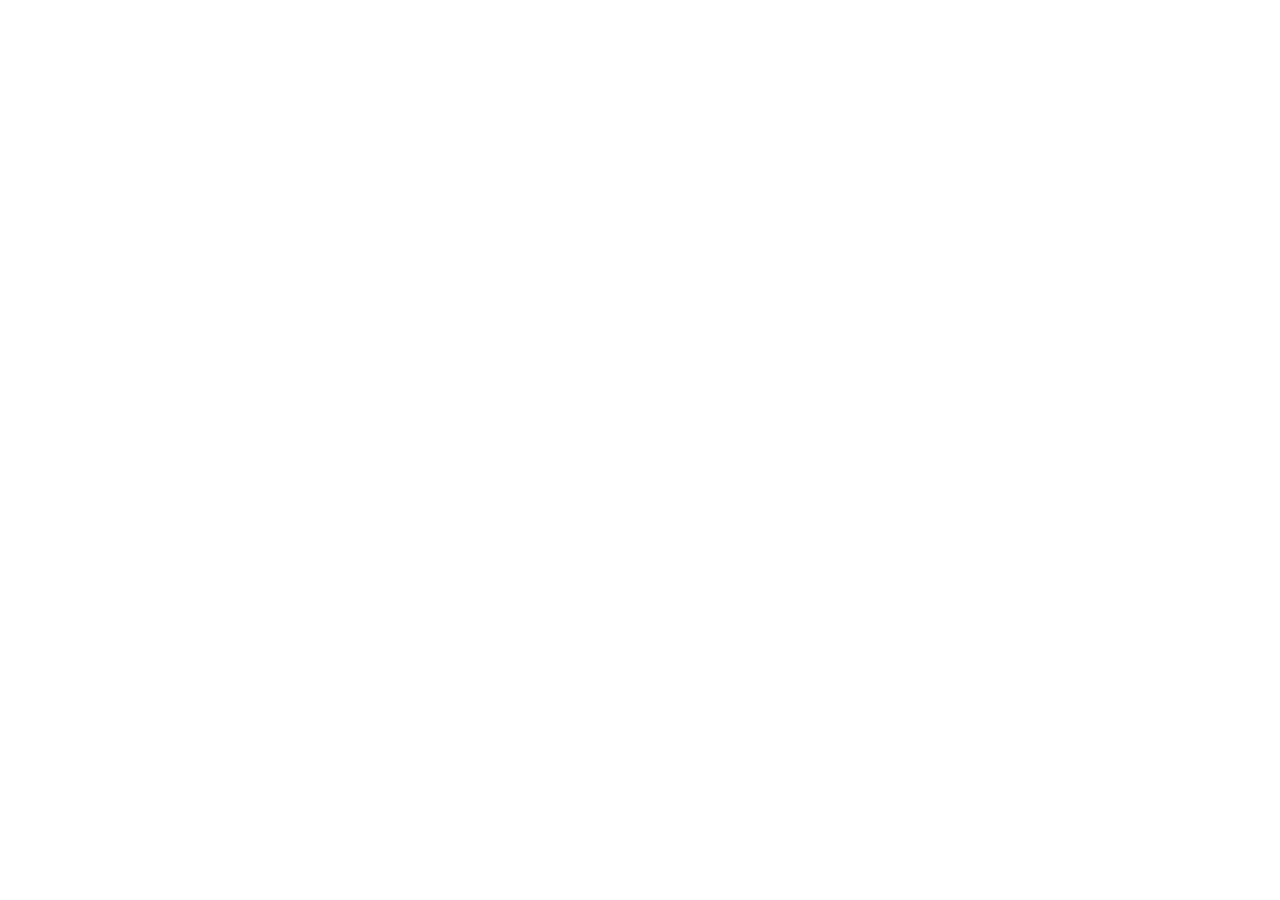
==== index.html @ b7d405d4 "if" ====
<!DOCTYPE html>
<html lang="en">
  <head>
    <meta charset="UTF-8" />
    <meta name="viewport" content="width=device-width, initial-scale=1.0" />
    <title>Document</title>
  </head>
  <body>
    <script src="./main.js"></script>
  </body>
</html>
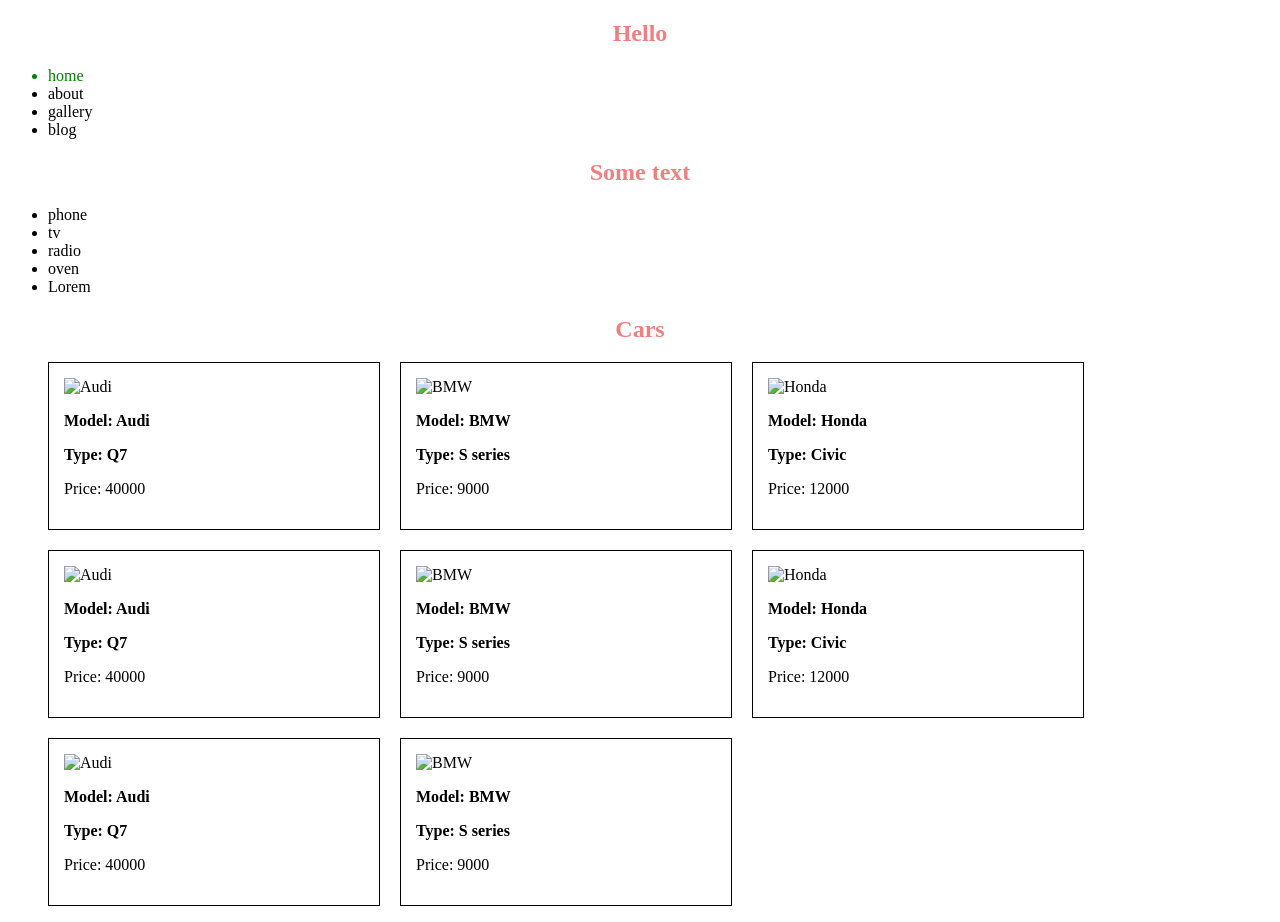
==== commit bb8f2c3d: "task" ====
--- a/index.html
+++ b/index.html
@@ -3,9 +3,23 @@
   <head>
     <meta charset="UTF-8" />
     <meta name="viewport" content="width=device-width, initial-scale=1.0" />
+    <link rel="stylesheet" href="/style.css" />
     <title>Document</title>
   </head>
   <body>
-    <script src="./main.js"></script>
+    <ul id="menu" class="menu">
+      <li class="menu-item">home</li>
+      <li class="menu-item">about</li>
+      <li class="menu-item">gallery</li>
+      <li>blog</li>
+    </ul>
+    <h2 class="some-title">
+      Lorem ipsum dolor sit amet consectetur adipisicing elit. Tempora expedita
+      molestias iste perspiciatis, culpa unde.
+    </h2>
+    <ul class="products"></ul>
+    <h2 class="some-title">Cars</h2>
+    <ul class="cars"></ul>
+    <script src="./main.js" type="module"></script>
   </body>
 </html>
--- a/style.css
+++ b/style.css
@@ -0,0 +1,26 @@
+h2{
+    text-align: center;
+    color: lightcoral;
+}
+
+.cars {
+    list-style: none;
+    display: flex;
+    gap: 20px;
+    flex-wrap: wrap;
+}
+
+.cars-item {
+    width: 300px;
+    padding: 15px;
+    border: 1px solid black;
+}
+
+.cars-img {
+    max-width: 100%;
+}
+
+.cars-text {
+    font-weight: 600;
+}
+
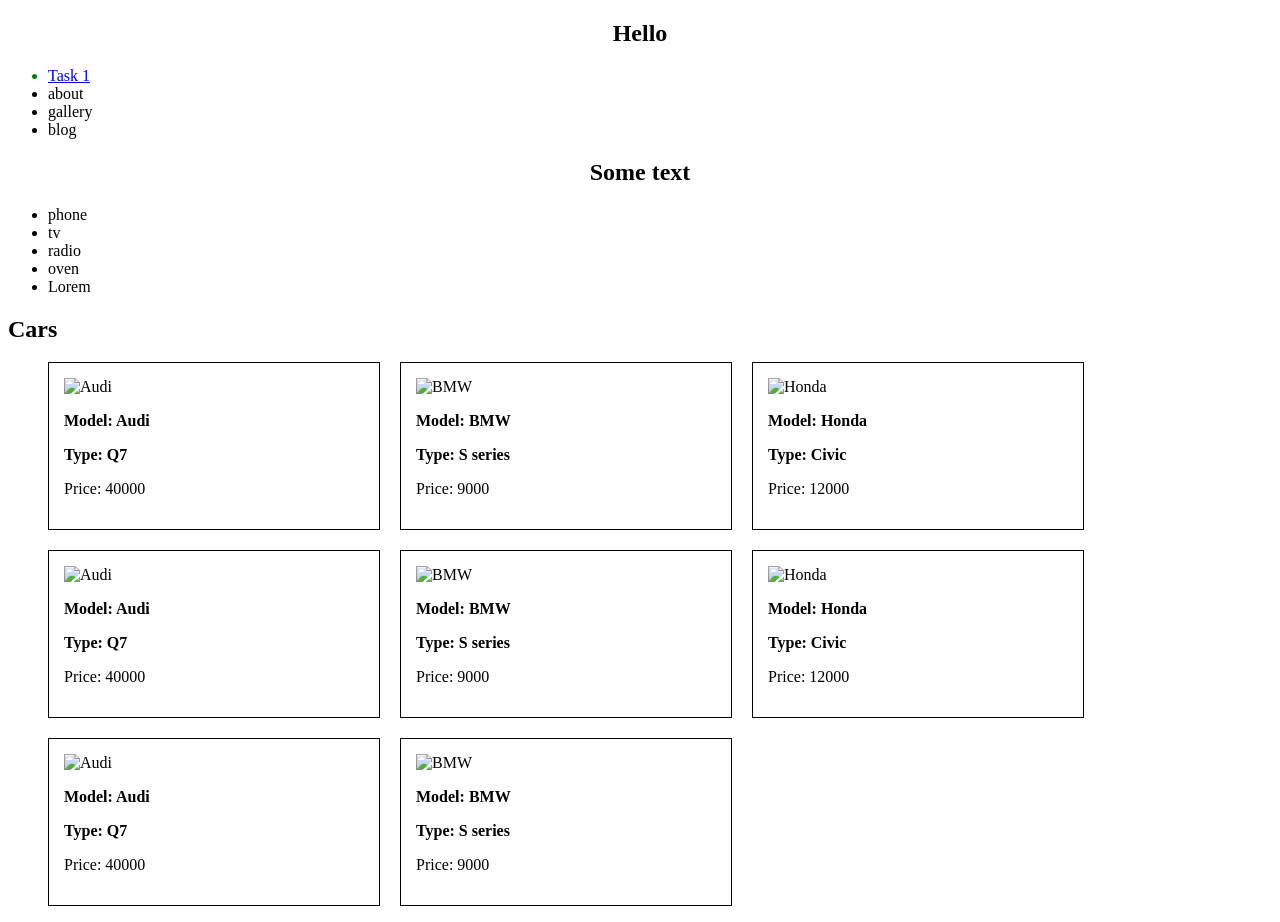
==== commit 709cabe9: "task" ====
--- a/index.html
+++ b/index.html
@@ -3,12 +3,12 @@
   <head>
     <meta charset="UTF-8" />
     <meta name="viewport" content="width=device-width, initial-scale=1.0" />
-    <link rel="stylesheet" href="/style.css" />
+    <link rel="stylesheet" href="./style.css" />
     <title>Document</title>
   </head>
   <body>
     <ul id="menu" class="menu">
-      <li class="menu-item">home</li>
+      <li class="menu-item"><a href="task-01.html">Task 1</a></li>
       <li class="menu-item">about</li>
       <li class="menu-item">gallery</li>
       <li>blog</li>
--- a/style.css
+++ b/style.css
@@ -1,8 +1,3 @@
-h2{
-    text-align: center;
-    color: lightcoral;
-}
-
 .cars {
     list-style: none;
     display: flex;
@@ -24,3 +19,35 @@
     font-weight: 600;
 }
 
+#categories {
+    list-style: none;
+}
+
+.task-title {
+    text-align: center;
+    margin-bottom: 30px;
+    color: lightcoral;
+}
+
+.gallery{
+    display: flex;
+    flex-wrap: wrap;
+    gap: 3%;
+    list-style: none;
+}
+
+.gallery-item {
+    width: 30%;
+    height: 300px;
+    position: relative;
+}
+
+.gallery-img {
+    position: absolute;
+    width: 100%;
+    height: 100%;
+    top: 0;
+    left: 0;
+    object-fit: cover;
+    object-position: center;
+}
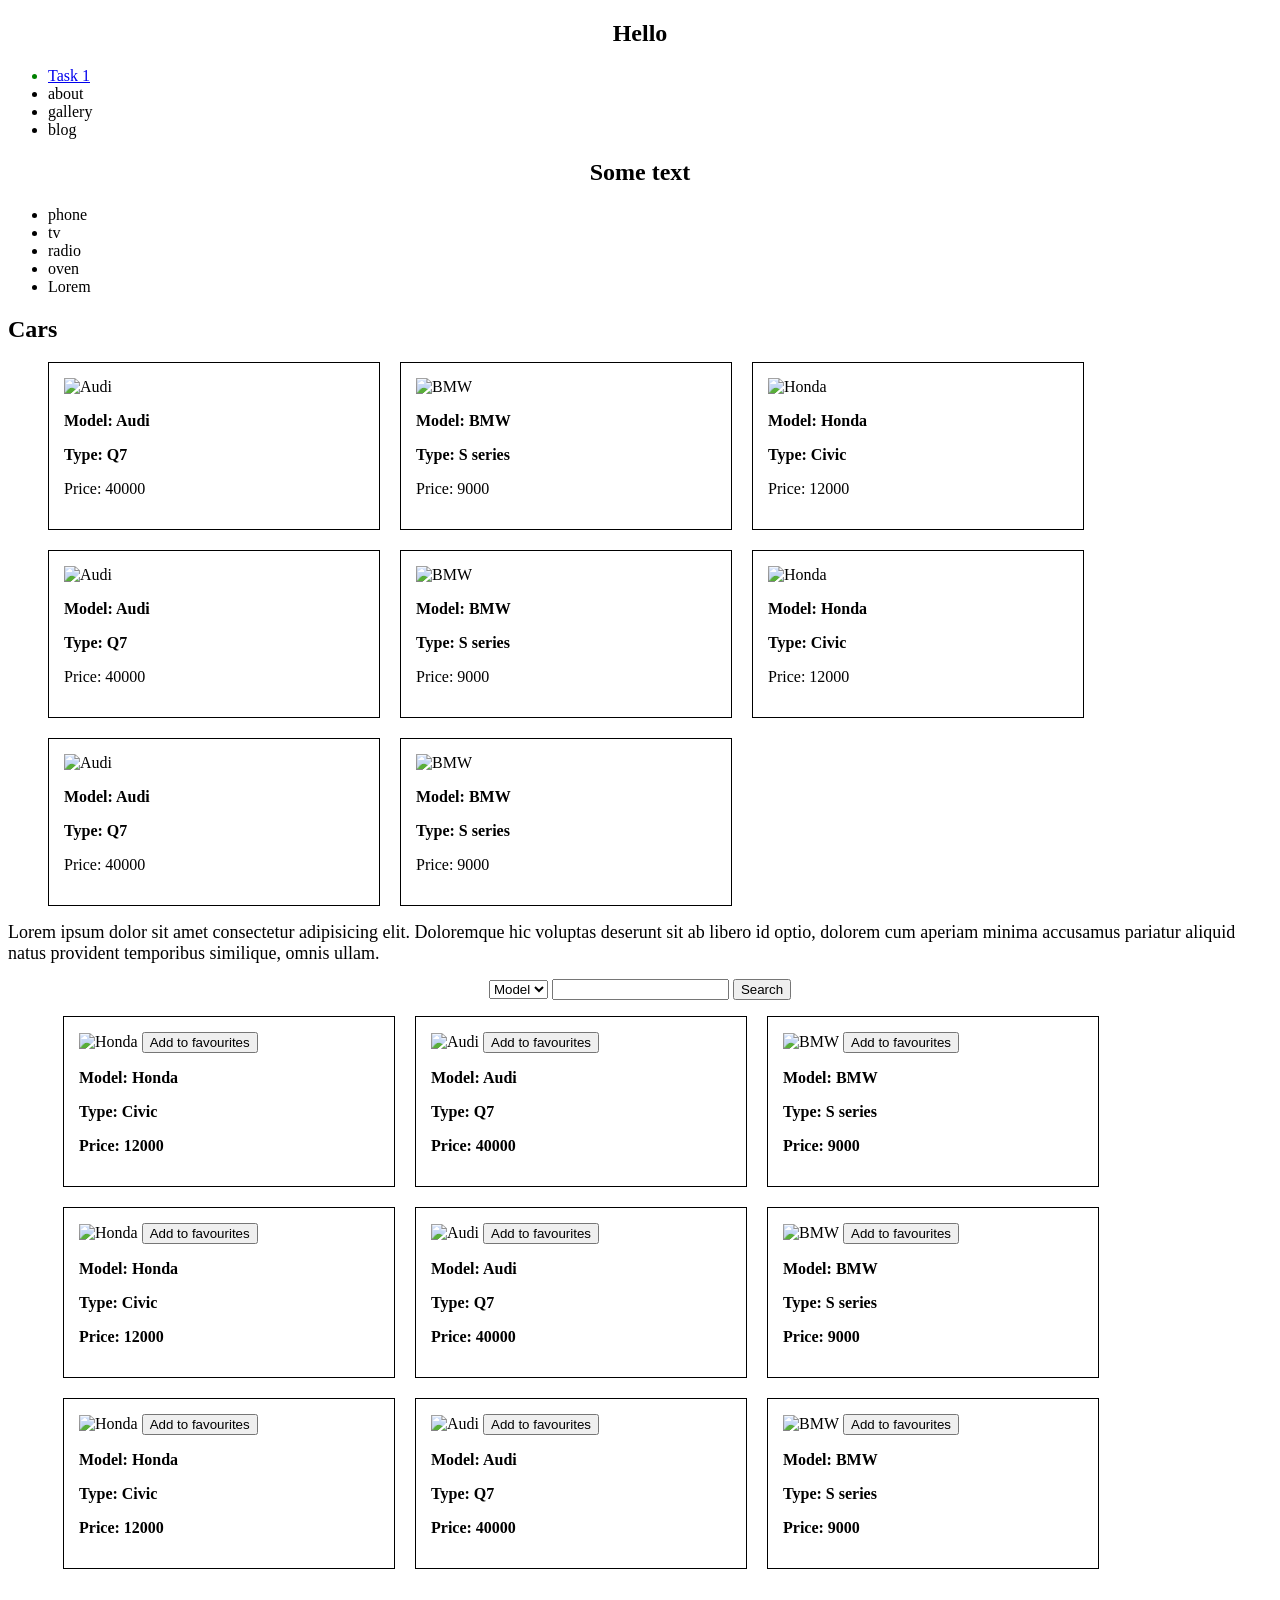
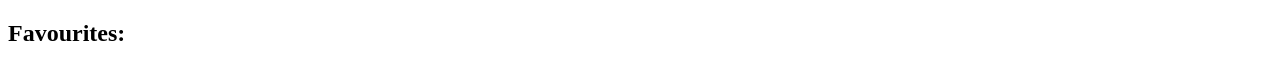
==== commit 282c7b6c: "task" ====
--- a/index.html
+++ b/index.html
@@ -20,6 +20,27 @@
     <ul class="products"></ul>
     <h2 class="some-title">Cars</h2>
     <ul class="cars"></ul>
+    <div class="description">
+      Lorem ipsum dolor sit amet consectetur adipisicing elit. Doloremque hic
+      voluptas deserunt sit ab libero id optio, dolorem cum aperiam minima
+      accusamus pariatur aliquid natus provident temporibus similique, omnis
+      ullam.
+    </div>
+    <div class="car-search">
+      <form action="submit" class="car-search-form">
+        <select name="select" class="car-select">
+          <option value="model">Model</option>
+          <option value="type">Type</option>
+        </select>
+        <input type="text" name="input" class="car-input" />
+        <button>Search</button>
+      </form>
+      <ul class="cars-list"></ul>
+    </div>
+    <div>
+      <h2>Favourites:</h2>
+      <ul class="favourites"></ul>
+    </div>
     <script src="./main.js" type="module"></script>
   </body>
 </html>
--- a/style.css
+++ b/style.css
@@ -1,4 +1,4 @@
-.cars {
+.cars, .cars-list {
     list-style: none;
     display: flex;
     gap: 20px;
@@ -51,3 +51,17 @@
     object-fit: cover;
     object-position: center;
 }
+
+
+.description{
+   font-size: 18px;
+}
+
+.car-search {
+    padding: 15px;
+}
+
+
+.car-search-form{
+   text-align: center;
+}
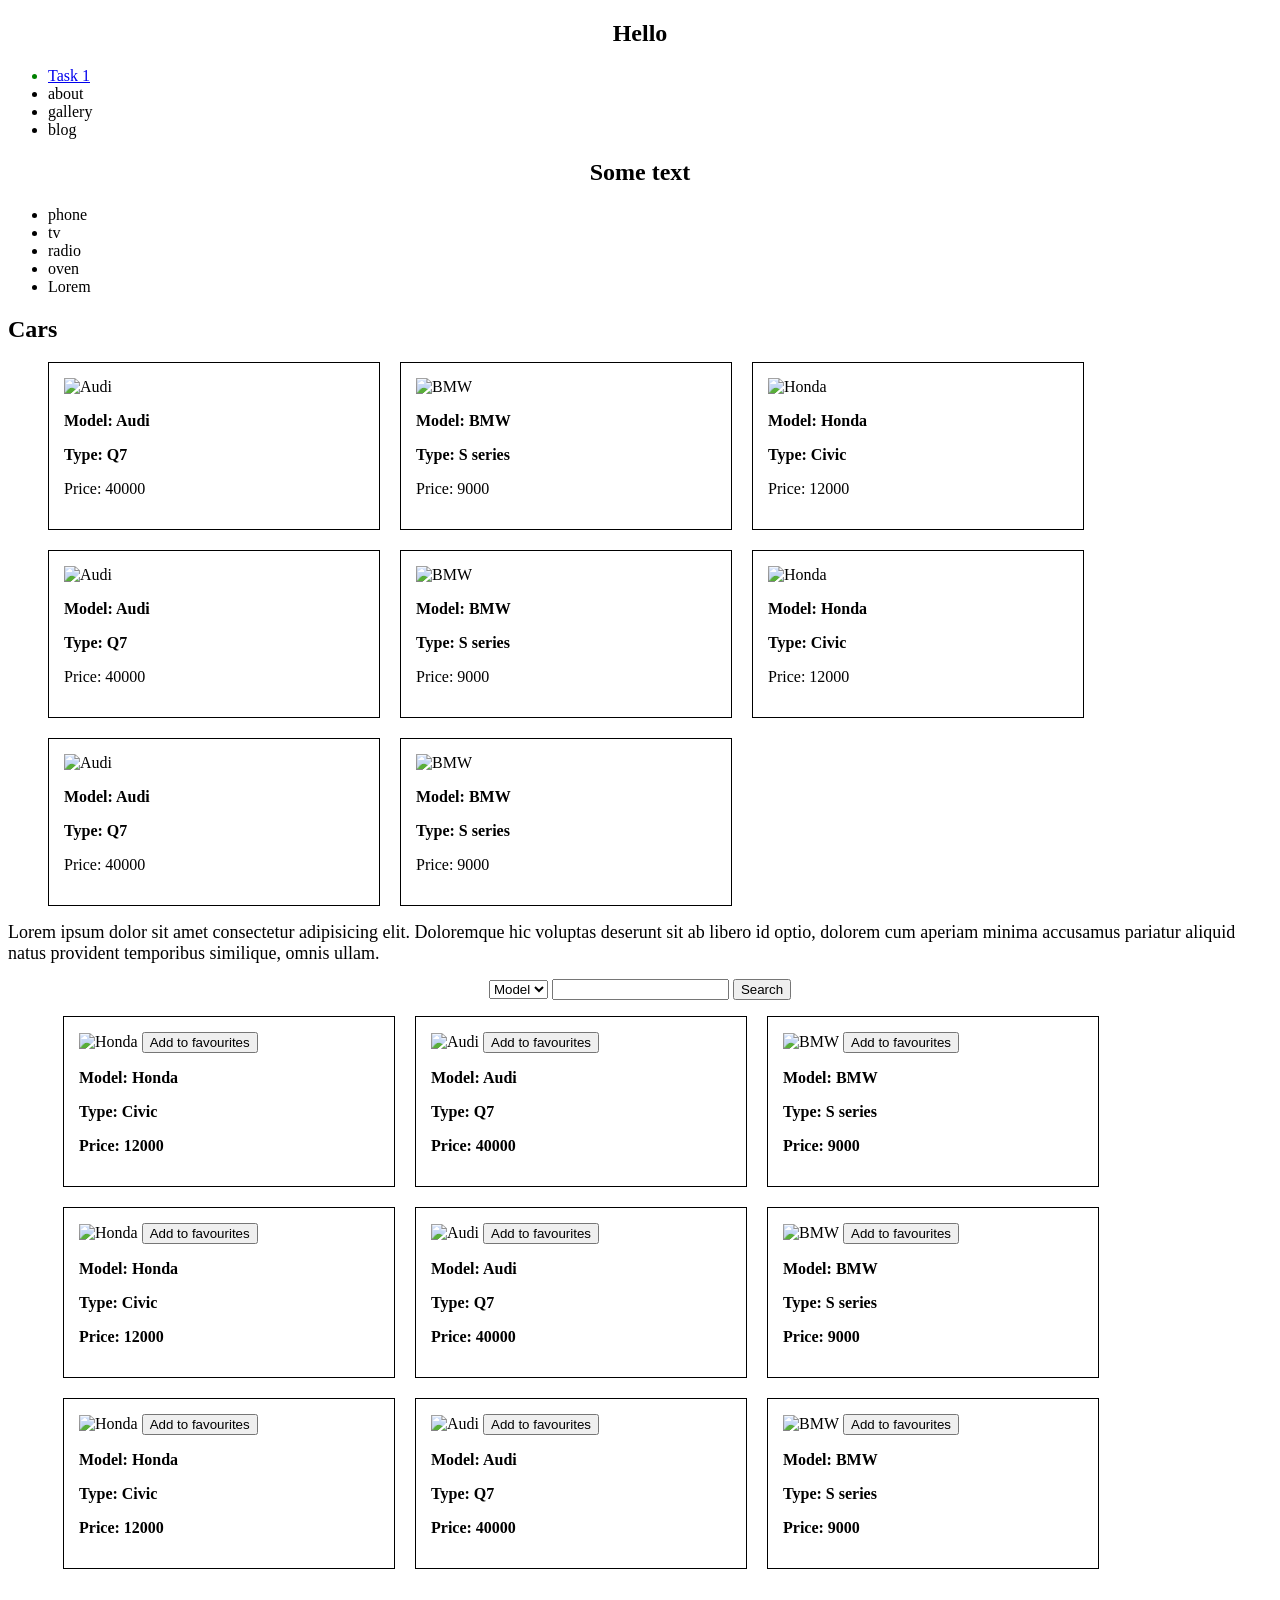
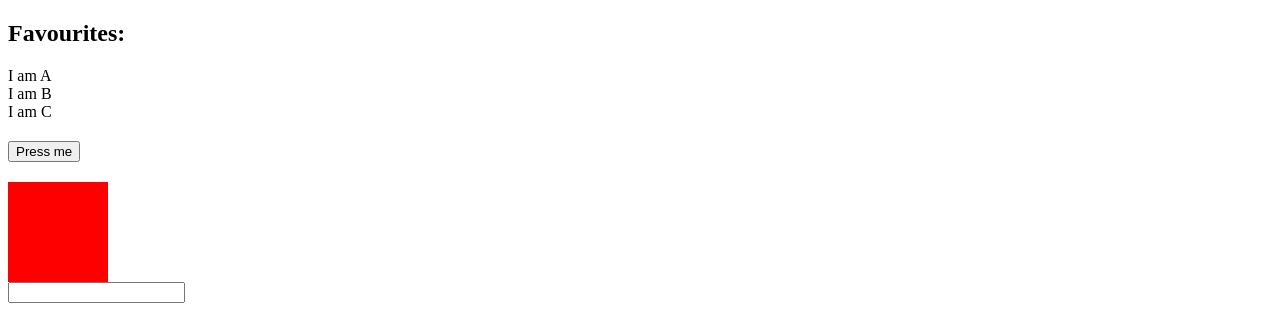
==== commit b58e5b8b: "Task" ====
--- a/index.html
+++ b/index.html
@@ -41,6 +41,18 @@
       <h2>Favourites:</h2>
       <ul class="favourites"></ul>
     </div>
+    <div class="bubbling-a">
+      I am A
+      <div class="bubbling-b">
+        I am B
+        <div class="bubbling-c">I am C</div>
+      </div>
+    </div>
+    <div>
+      <button class="red-square-btn">Press me</button>
+      <div class="red-square"></div>
+    </div>
+    <div><input type="text" class="userName" /></div>
     <script src="./main.js" type="module"></script>
   </body>
 </html>
--- a/style.css
+++ b/style.css
@@ -64,4 +64,19 @@
 
 .car-search-form{
    text-align: center;
+}
+
+.fav-active {
+    background-color: orange;
+}
+
+.red-square-btn{
+margin-top: 20px;
+margin-bottom: 20px;
+}
+
+.red-square{
+    width: 100px;
+    height: 100px;
+    background-color: red;
 }
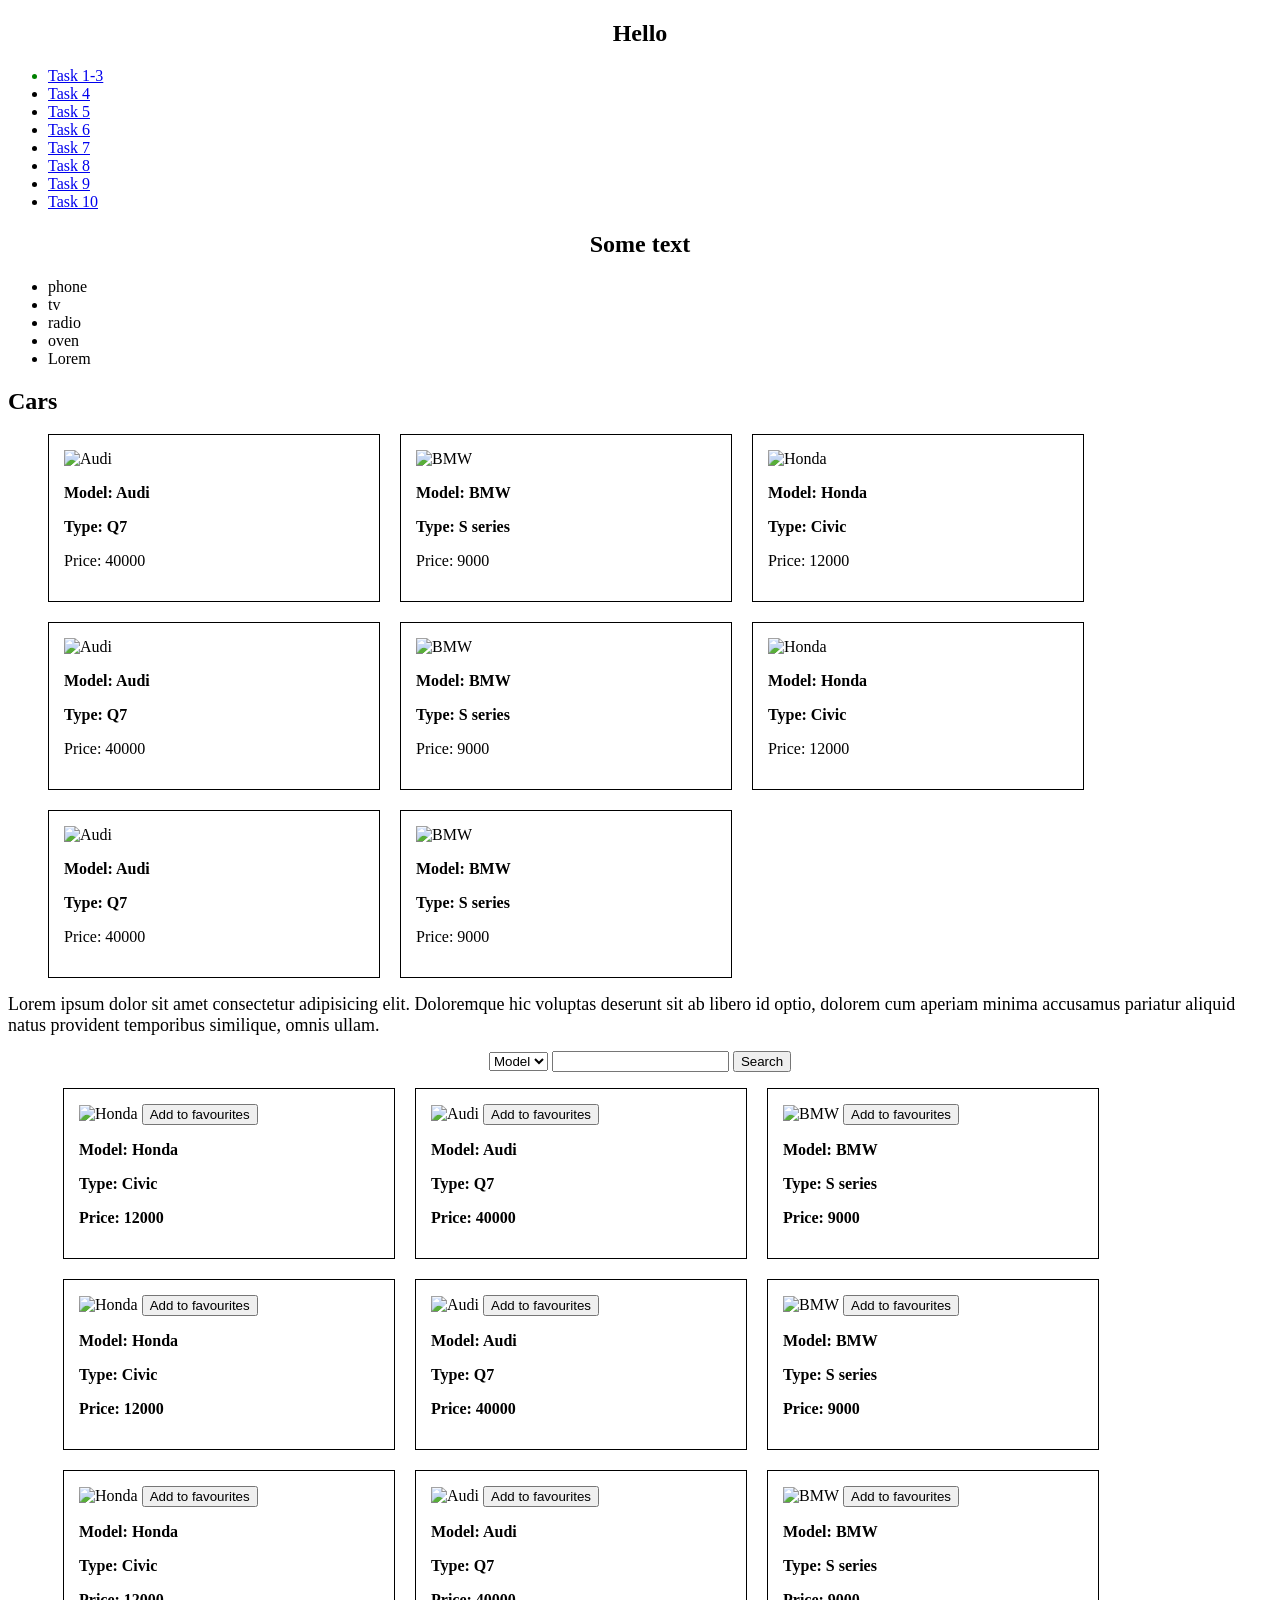
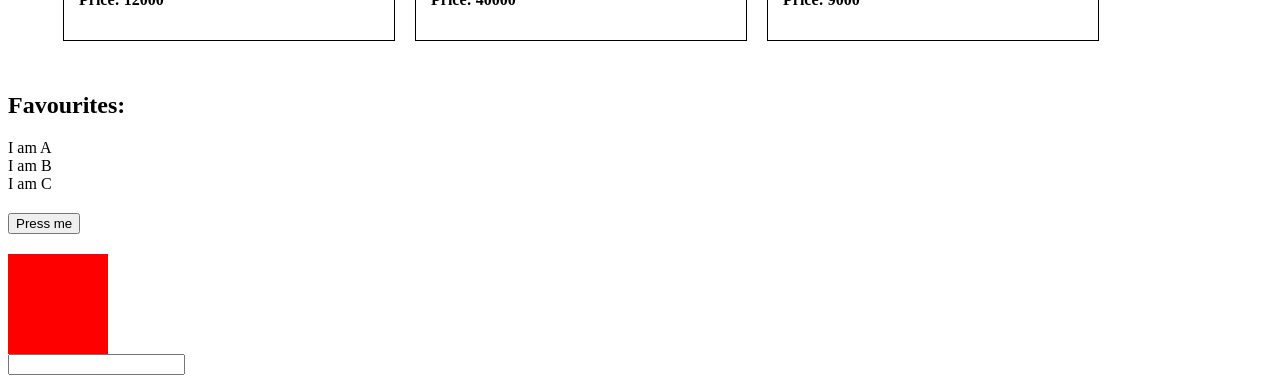
==== commit f1f0c88c: "Task" ====
--- a/index.html
+++ b/index.html
@@ -8,10 +8,14 @@
   </head>
   <body>
     <ul id="menu" class="menu">
-      <li class="menu-item"><a href="task-01.html">Task 1</a></li>
-      <li class="menu-item">about</li>
-      <li class="menu-item">gallery</li>
-      <li>blog</li>
+      <li class="menu-item"><a href="task-01-03.html">Task 1-3</a></li>
+      <li class="menu-item"><a href="task-04.html">Task 4</a></li>
+      <li class="menu-item"><a href="task-05.html">Task 5</a></li>
+      <li><a href="task-06.html">Task 6</a></li>
+      <li><a href="task-07.html">Task 7</a></li>
+      <li><a href="task-08.html">Task 8</a></li>
+      <li><a href="task-09.html">Task 9</a></li>
+      <li><a href="task-10.html">Task 10</a></li>
     </ul>
     <h2 class="some-title">
       Lorem ipsum dolor sit amet consectetur adipisicing elit. Tempora expedita
--- a/style.css
+++ b/style.css
@@ -79,4 +79,48 @@
     width: 100px;
     height: 100px;
     background-color: red;
+}
+
+#counter {
+    display: flex;
+    column-gap: 25px;
+    align-items: center;
+}
+
+#counter button {
+    background-color: #42b2f8;
+    border: none;
+    border-radius: 5px;
+    color: #fff;
+    font-size: 18px;
+    padding: 10px;
+    min-width: 50px;
+}
+
+#counter span {
+    font-size: 30px;
+    font-weight: 500;
+}
+
+
+#name-input {
+    padding: 5px;
+    font-size: 18px;
+    border-radius: 5px;
+}
+
+
+#validation-input {
+    border: 3px solid #bdbdbd;
+    padding: 5px;
+    font-size: 18px;
+    border-radius: 5px;
+}
+
+#validation-input.valid {
+    border-color: #4caf50;
+}
+
+#validation-input.invalid {
+    border-color: #f44336;
 }
